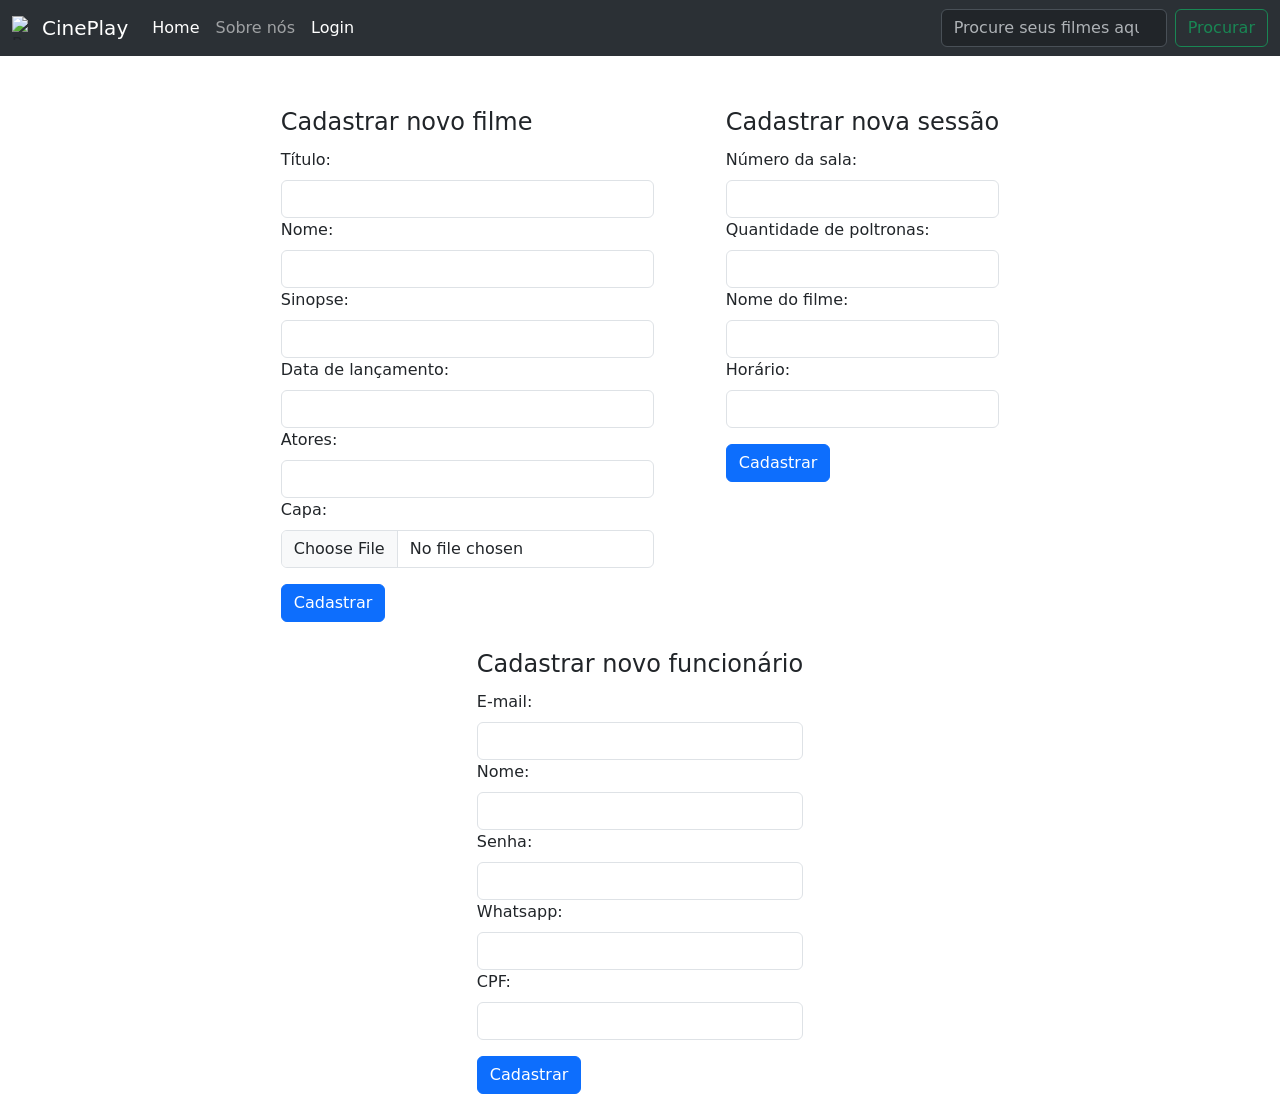
==== pgadm.html @ afe6cb67 "Add files via upload" ====
<!DOCTYPE html>
<html lang="pt-br">
    <head>
        <meta charset="UTF-8">
        <meta http-equiv="X-UA-Compatible" content="IE=edge">
        <meta name="viewport" content="width=device-width, initial-scale=1.0">
        <link rel="preconnect" href="https://fonts.googleapis.com">
        <link rel="preconnect" href="https://fonts.gstatic.com" crossorigin>
        <link href="https://fonts.googleapis.com/css2?family=Secular+One&display=swap" rel="stylesheet">
        <link href="https://cdn.jsdelivr.net/npm/bootstrap@5.3.0-alpha1/dist/css/bootstrap.min.css" rel="stylesheet" integrity="sha384-GLhlTQ8iRABdZLl6O3oVMWSktQOp6b7In1Zl3/Jr59b6EGGoI1aFkw7cmDA6j6gD" crossorigin="anonymous">
        <link type="text/css" rel="stylesheet" href="css/estilo.css"/>
        <title>Tela de Cadastros Cineplay</title>
    </head>
<body>

    <script src="https://cdn.jsdelivr.net/npm/bootstrap@5.3.0-alpha1/dist/js/bootstrap.bundle.min.js" integrity="sha384-w76AqPfDkMBDXo30jS1Sgez6pr3x5MlQ1ZAGC+nuZB+EYdgRZgiwxhTBTkF7CXvN" crossorigin="anonymous"></script>

    <nav class="navbar navbar-expand-lg bg-body-tertiary" data-bs-theme="dark">
        <div class="container-fluid">
        <img src="imagens/logo.png" alt="Bootstrap" width="30" height="24">
          <a class="navbar-brand" href="#">CinePlay</a>
          <button class="navbar-toggler" type="button" data-bs-toggle="collapse" data-bs-target="#navbarSupportedContent" aria-controls="navbarSupportedContent" aria-expanded="false" aria-label="Toggle navigation">
            <span class="navbar-toggler-icon"></span>
          </button>
          <div class="collapse navbar-collapse" id="navbarSupportedContent">
            <ul class="navbar-nav me-auto mb-2 mb-lg-0">
              <li class="nav-item">
                <a class="nav-link active" aria-current="page" href="index.html">Home</a>
              </li>
              <li class="nav-item">
                <a class="nav-link" href="#">Sobre nós</a>
              </li>
              <li class="nav-item">
                <a class="nav-link active" href="login.html">Login</a>
              </li>
            </ul>
            <form class="d-flex" role="search">
              <input class="form-control me-2" type="search" placeholder="Procure seus filmes aqui..." aria-label="Search">
              <button class="btn btn-outline-success" type="submit">Procurar</button>
            </form>
          </div>
        </div>
    </nav>
  
    <br />
    <br /> 

    <div class = "container-fluid d-flex justify-content-center grid gap-5">
        <div class="align-text-bottom mx-aut">
            <form class="container-fluid d-flex justify-content-center grid gap-5 mx-auto containercentrar w-100 formadm">
                <fieldset>
                    <legend class="legenda">Cadastrar novo filme</legend>
                    <div class="mb-3">
                        <label for="TextInput" class="form-label lbl">Título: </label>
                        <input desable type="text" id="TextInput" class="form-control">
                        <label for="TextInput" class="form-label lbl">Nome: </label>
                        <input desable type="text" id="TextInput" class="form-control">
                        <label for="TextInput" class="form-label lbl">Sinopse: </label>
                        <input desable type="text" id="TextInput" class="form-control">
                        <label for="TextInput" class="form-label lbl">Data de lançamento: </label>
                        <input desable type="text" id="TextInput" class="form-control">
                        <label for="TextInput" class="form-label">Atores: </label>
                        <input desable type="text" id="TextInput" class="form-control">
                        <label for="TextInput" class="form-label lbl">Capa: </label>
                        <input desable type="file" id="TextInput" class="form-control">
                    </div>
                    <button type="submit" class="btn btn-primary">Cadastrar</button>
                </fieldset>
            </form>
                  </div>
        <div> 
            <form class="container-fluid d-flex justify-content-center grid gap-7 mx-auto containercentrar formadm2">
                <fieldset>
                    <legend class="legenda">Cadastrar nova sessão</legend>
                    <div class="mb-3">
                        <label for="TextInput" class="form-label lbl">Número da sala: </label>
                        <input desable type="text" id="TextInput" class="form-control">
                        <label for="TextInput" class="form-label lbl">Quantidade de poltronas: </label>
                        <input desable type="text" id="TextInput" class="form-control">
                        <label for="TextInput" class="form-label lbl">Nome do filme: </label>
                        <input desable type="text" id="TextInput" class="form-control">
                        <label for="TextInput" class="form-label lbl">Horário: </label>
                        <input desable type="text" id="TextInput" class="form-control">
                    </div>
                    <button type="submit" class="btn btn-primary">Cadastrar</button>
                </fieldset>
            </form>        
        </div> 
    </div>
    <br /> 
    <div class = "container-fluid d-flex justify-content-center grid gap-5">
        <div class="align-text-bottom mx-aut">
            <form class="container-fluid d-flex justify-content-center grid gap-5 mx-auto containercentrar formadm3">
                <fieldset>
                    <legend class="legenda">Cadastrar novo funcionário</legend>
                    <div class="mb-3">
                        <label for="TextInput" class="form-label lbl">E-mail: </label>
                        <input desable type="text" id="TextInput" class="form-control">
                        <label for="TextInput" class="form-label lbl">Nome: </label>
                        <input desable type="text" id="TextInput" class="form-control">
                        <label for="TextInput" class="form-label lbl">Senha: </label>
                        <input desable type="text" id="TextInput" class="form-control">
                        <label for="TextInput" class="form-label lbl">Whatsapp: </label>
                        <input desable type="text" id="TextInput" class="form-control">
                        <label for="TextInput" class="form-label lbl">CPF: </label>
                        <input desable type="text" id="TextInput" class="form-control">
                    </div>
                    <button type="submit" class="btn btn-primary">Cadastrar</button>
                </fieldset>
            </form>         
        </div>
    </div>
  
</body>
</html>
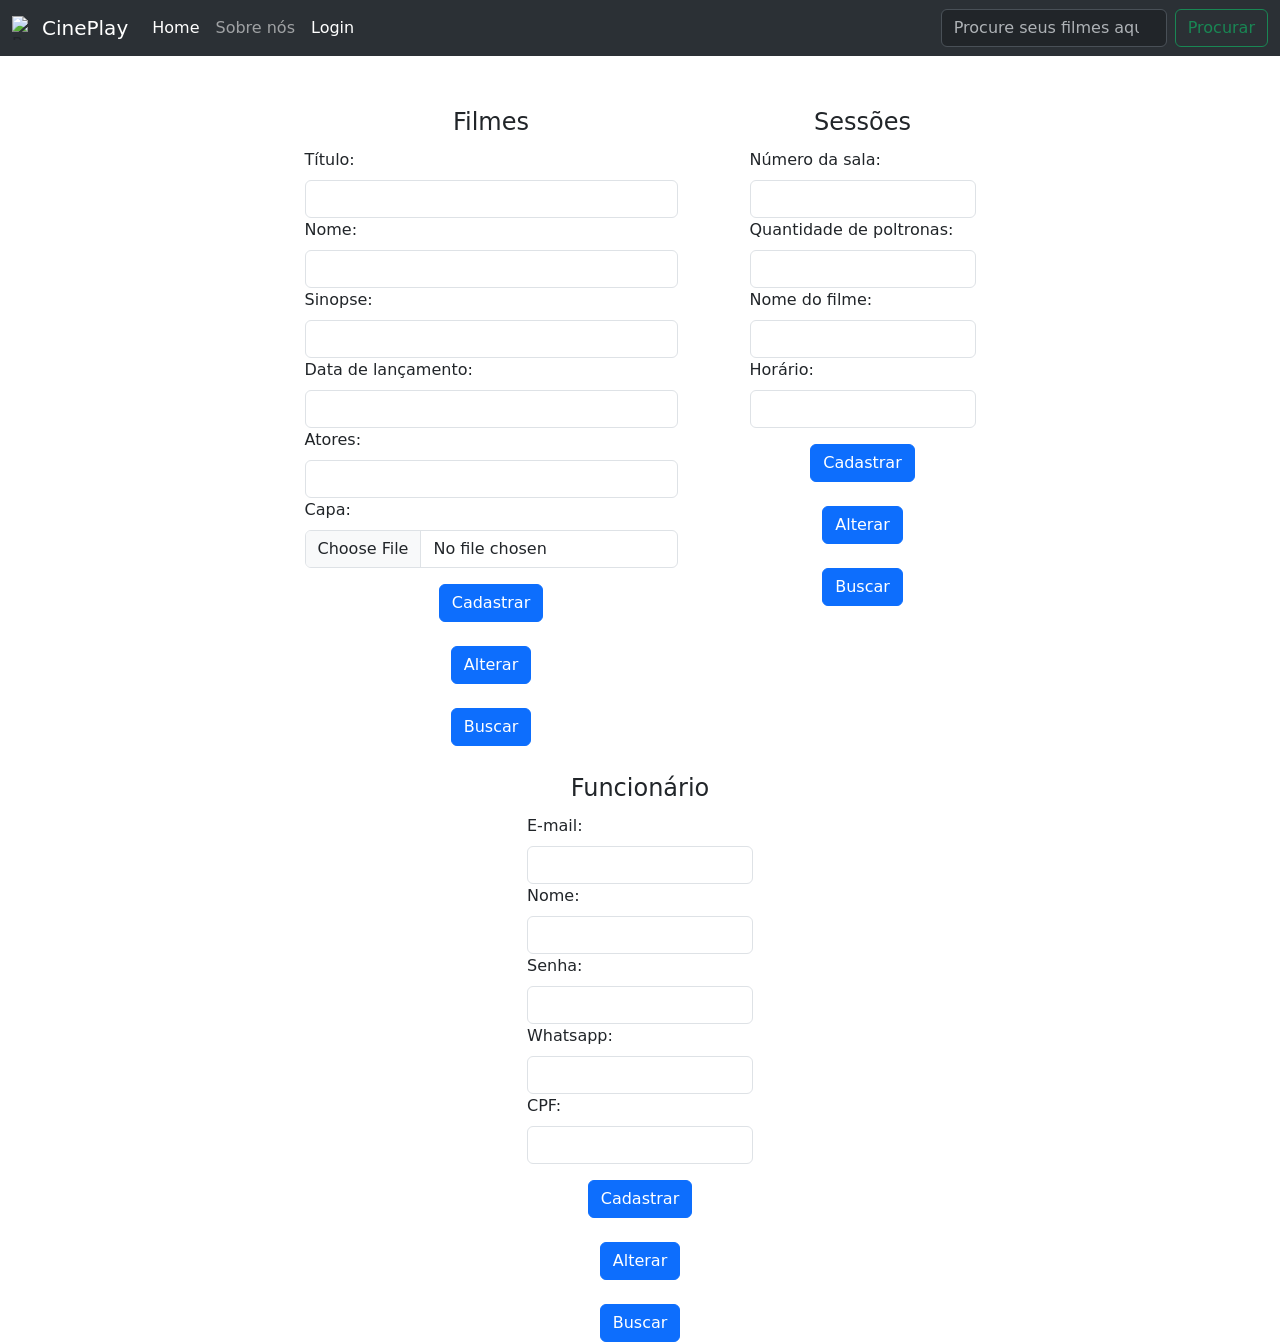
==== commit 80a7c1c1: "Add files via upload" ====
--- a/pgadm.html
+++ b/pgadm.html
@@ -18,7 +18,7 @@
     <nav class="navbar navbar-expand-lg bg-body-tertiary" data-bs-theme="dark">
         <div class="container-fluid">
         <img src="imagens/logo.png" alt="Bootstrap" width="30" height="24">
-          <a class="navbar-brand" href="#">CinePlay</a>
+          <a class="navbar-brand" href="index.html">CinePlay</a>
           <button class="navbar-toggler" type="button" data-bs-toggle="collapse" data-bs-target="#navbarSupportedContent" aria-controls="navbarSupportedContent" aria-expanded="false" aria-label="Toggle navigation">
             <span class="navbar-toggler-icon"></span>
           </button>
@@ -49,7 +49,7 @@
         <div class="align-text-bottom mx-aut">
             <form class="container-fluid d-flex justify-content-center grid gap-5 mx-auto containercentrar w-100 formadm">
                 <fieldset>
-                    <legend class="legenda">Cadastrar novo filme</legend>
+                    <center><legend class="legenda">Filmes</legend></center>
                     <div class="mb-3">
                         <label for="TextInput" class="form-label lbl">Título: </label>
                         <input desable type="text" id="TextInput" class="form-control">
@@ -64,14 +64,18 @@
                         <label for="TextInput" class="form-label lbl">Capa: </label>
                         <input desable type="file" id="TextInput" class="form-control">
                     </div>
-                    <button type="submit" class="btn btn-primary">Cadastrar</button>
+                    <center><button type="submit" class="btn btn-primary botao">Cadastrar</button></center>
+                    <br />
+                    <center><button type="submit" class="btn btn-primary botao">Alterar</button></center>
+                    <br />
+                    <center><button type="submit" class="btn btn-primary botao">Buscar</button></center>
                 </fieldset>
             </form>
                   </div>
         <div> 
             <form class="container-fluid d-flex justify-content-center grid gap-7 mx-auto containercentrar formadm2">
                 <fieldset>
-                    <legend class="legenda">Cadastrar nova sessão</legend>
+                    <center><legend class="legenda">Sessões</legend></center>
                     <div class="mb-3">
                         <label for="TextInput" class="form-label lbl">Número da sala: </label>
                         <input desable type="text" id="TextInput" class="form-control">
@@ -82,7 +86,11 @@
                         <label for="TextInput" class="form-label lbl">Horário: </label>
                         <input desable type="text" id="TextInput" class="form-control">
                     </div>
-                    <button type="submit" class="btn btn-primary">Cadastrar</button>
+                    <center><button type="submit" class="btn btn-primary botao">Cadastrar</button></center>
+                    <br />
+                    <center><button type="submit" class="btn btn-primary botao">Alterar</button></center>
+                    <br />
+                    <center><button type="submit" class="btn btn-primary botao">Buscar</button></center>
                 </fieldset>
             </form>        
         </div> 
@@ -92,7 +100,7 @@
         <div class="align-text-bottom mx-aut">
             <form class="container-fluid d-flex justify-content-center grid gap-5 mx-auto containercentrar formadm3">
                 <fieldset>
-                    <legend class="legenda">Cadastrar novo funcionário</legend>
+                    <center><legend class="legenda">Funcionário</legend></center>
                     <div class="mb-3">
                         <label for="TextInput" class="form-label lbl">E-mail: </label>
                         <input desable type="text" id="TextInput" class="form-control">
@@ -105,7 +113,11 @@
                         <label for="TextInput" class="form-label lbl">CPF: </label>
                         <input desable type="text" id="TextInput" class="form-control">
                     </div>
-                    <button type="submit" class="btn btn-primary">Cadastrar</button>
+                    <center><button type="submit" class="btn btn-primary botao">Cadastrar</button></center>
+                    <br />
+                    <center><button type="submit" class="btn btn-primary botao">Alterar</button></center>
+                    <br />
+                    <center><button type="submit" class="btn btn-primary botao">Buscar</button></center>
                 </fieldset>
             </form>         
         </div>
